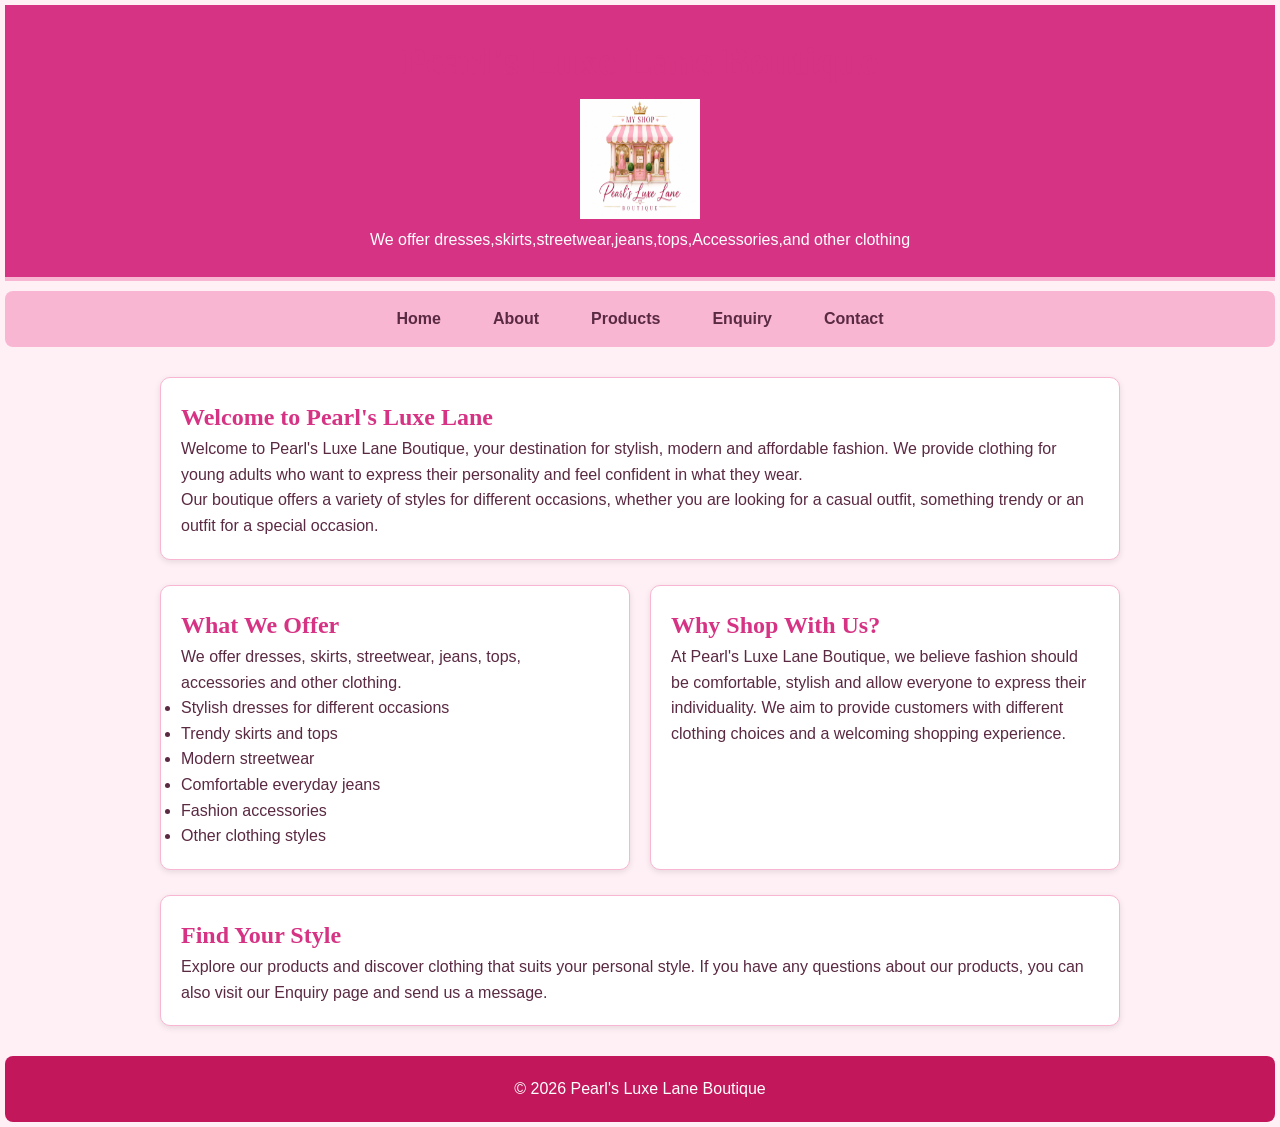
==== index.html @ 54d0f915 "Final website updates" ====
<!DOCTYPE html>
<html lang="en">
<head>
    <meta charset="UTF-8">
    <meta name="viewport" content="width=device-width, initial-scale=1.0">
    <title>Pearl's Luxe Lane Boutique</title>
    <link rel="stylesheet"href="css/style.css">
</head>
<body>

    <!-- Store name  -->
    <header>
        <h1>Pearl's Luxe Lane Boutique</h1>
      
        <img src="images/logo.jpg"
        alt="Pearl's Luxe Lane Boutique store logo"
        class="shop-logo">

        <p> We offer dresses,skirts,streetwear,jeans,tops,Accessories,and other clothing
        </p>

    </header>

    <!-- Page links -->
    <nav>
      
    <ul>
        <li><a href="index.html">Home</a></li>
        <li><a href="about.html">About</a></li>
        <li><a href="products.html">Products</a></li>
        <li><a href="enquiry.html">Enquiry</a></li>
        <li><a href="contact.html">Contact</a></li>
    </ul>
</nav>
        
    </nav>

    <!-- Welcome message -->
          

    <!-- Copyright --><main>

    <section>
        <h2>Welcome to Pearl's Luxe Lane</h2>

        <p>
            Welcome to Pearl's Luxe Lane Boutique, your destination for
            stylish, modern and affordable fashion. We provide clothing
            for young adults who want to express their personality and
            feel confident in what they wear.
        </p>

        <p>
            Our boutique offers a variety of styles for different
            occasions, whether you are looking for a casual outfit,
            something trendy or an outfit for a special occasion.
        </p>
    </section>

    <div 
     class="services-grid-wrapper">
    <section class="services-card">
        <h2>What We Offer</h2>

        <p>
            We offer dresses, skirts, streetwear, jeans, tops,
            accessories and other clothing.
        </p>

        <ul>
            <li>Stylish dresses for different occasions</li>
            <li>Trendy skirts and tops</li>
            <li>Modern streetwear</li>
            <li>Comfortable everyday jeans</li>
            <li>Fashion accessories</li>
            <li>Other clothing styles</li>
        </ul>
        
    </section>
    
    <section class="services-card">
        <h2>Why Shop With Us?</h2>
        

        <p>
            At Pearl's Luxe Lane Boutique, we believe fashion should be
            comfortable, stylish and allow everyone to express their
            individuality. We aim to provide customers with different
            clothing choices and a welcoming shopping experience.
        
        </p>
    </section>
    </div>
    <section>
        <h2>Find Your Style</h2>

        <p>
            Explore our products and discover clothing that suits your
            personal style. If you have any questions about our products,
            you can also visit our Enquiry page and send us a message.
        </p>
    </section>

</main>
    <footer>
        <p>© 2026 Pearl's Luxe Lane Boutique</p>
    </footer>




    
</body>
</html>
---- css/style.css ----
/* Pearl's Luxe Lane Boutique - External CSS */

/*CSS Reset*/
* {
    margin: 0;
    padding: 0;
    box-sizing: border-box;
}

/* Basic page style */
body {
    font-family: Arial, sans-serif;
    color: #5a2942;
    background-color: #fff0f5;
    padding: 5px;
    font-size: 1rem;
    line-height: 1.6;
}

/* Headings */
h1,
h2,
h3 {
    font-family: Georgia, serif;
    color: #d63384;
}

/* Header */
header {
    background-color: #d63384;
    color: white;
    text-align: center;
    padding: 25px;
    border-bottom: 4px solid #f8b6d2;
}

header img {
    width: 120px;
    height: 120px;
    border-radius: 0;
}

header h1 {
    margin-bottom: 5px;
    font-size: 2.5rem;
}

/* Navigation */
nav {
    background-color: #f8b6d2;
    padding: 15px;
    text-align: center;
    margin-top: 10px;
    border-radius: 8px;
}

nav ul {
    display: flex;
    justify-content: center;
    align-items: center;
    gap: 20px;
    list-style: none;
    padding: 0;
    margin: 0;
}

nav a {
    color: #5a2942;
    text-decoration: none;
    font-weight: bold;
    padding: 0.5em 1em;
    border-radius: 5px;
    transition: 0.3s;
}

nav a:hover {
    background-color: #d63384;
    color: white;
}

nav a:focus {
    outline: 3px solid #c2185b;
    outline-offset: 3px;
}

/* Main content */
main {
    max-width: 1000px;
    margin: 30px auto;
    padding: 0 20px;
}

/* Sections */
section {
    margin-bottom: 25px;
    padding: 20px;
    background-color: white;
    border: 1px solid #f8b6d2;
    border-radius: 10px;
    box-shadow: 0 2px 6px rgba(0, 0, 0, 0.10);
}

/* Images */
img {
    max-width: 100%;
    height: auto;
}

/* Links */
a {
    color: #c2185b;
}

/* Forms */
form {
    background-color: white;
    padding: 25px;
    border: 2px solid #f8b6d2;
    border-radius: 10px;
    box-shadow: 0 3px 8px rgba(0, 0, 0, 0.10);
}

input,
textarea,
select {
    padding: 10px;
    margin-top: 5px;
    border: 1px solid #d63384;
    border-radius: 5px;
    font-size: 1rem;
}

textarea {
    resize: vertical;
}

label {
    font-weight: bold;
}

/* Button */
button {
    background-color: #d63384;
    color: white;
    padding: 12px 25px;
    border: none;
    border-radius: 5px;
    font-size: 1rem;
    cursor: pointer;
    transition: 0.3s;
}

button:hover {
    background-color: #c2185b;
}

button:active {
    transform: scale(0.95);
}

/* Footer */
footer {
    background-color: #c2185b;
    color: white;
    text-align: center;
    padding: 20px;
    border-radius: 8px;
}

/* Tablet */
@media (max-width: 768px) {
    nav ul {
        flex-direction: column;
        gap: 10px;
    }

    .products{
        grid-template-columns: repeat(2, 1fr);
    }

    header h1 {
        font-size: 2rem;
    }

    main {
        padding: 0 10px;
    }
}
/* Products */
.products {
    display: grid;
    grid-template-columns: repeat(3, 1fr);
    gap: 20px;
}

.products article {
    background-color: #fff0f5;
    padding: 15px;
    border: 1px solid #f8b6d2;
    border-radius: 8px;
    text-align: center;
}

.products img {
    width: 100%;
    max-width: 300px;
    height: auto;
    border-radius: 8px;
}

/* Mobile */
@media (max-width: 480px) {
    .products {
        grid-template-columns: 1fr;
    }

    header h1 {
        font-size: 1.7rem;
    }

    header {
        padding: 15px;
    }

    header img {
        width: 90px;
    }

    form {
        padding: 15px;
    }

    footer {
        font-size: 0.9rem;
        padding: 15px;
    }
}
/* Services layout */
.services {
    display: grid;
    grid-template-columns: repeat(3, 1fr);
    gap: 20px;
    margin-top: 30px;
}

.service {
    padding: 20px;
    text-align: center;
    border-radius: 10px;
    background-color: #f8b6d2;
}

/* Responsive services */
@media (max-width: 768px) {
    .services {
        grid-template-columns: repeat(2, 1fr);
    }
}

@media (max-width: 480px) {
    .services {
        grid-template-columns: 1fr;
    }
}
.services-grid-wrapper {
    display: grid;
    grid-template-columns: 1fr 1fr;
    gap: 20px;
}

.services-card {
    padding: 20px;
}
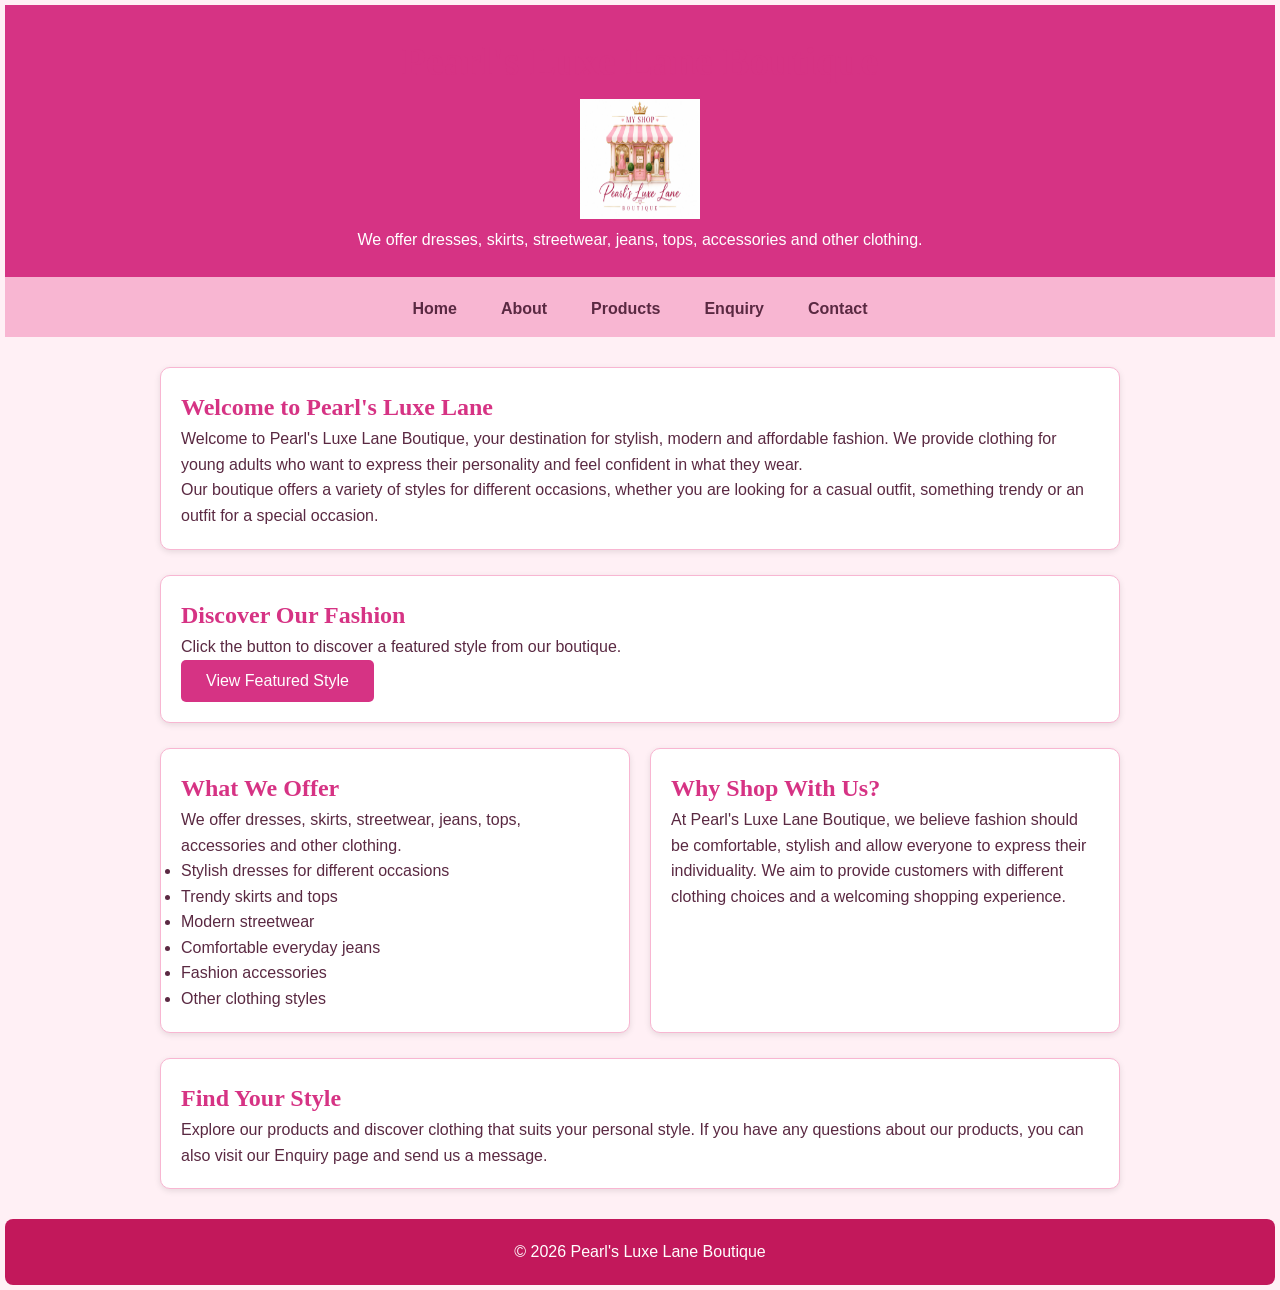
==== commit c44a59ee: "Fix GitHub Pages website folder structure" ====
--- a/index.html
+++ b/index.html
@@ -1,114 +1,136 @@
+
 <!DOCTYPE html>
 <html lang="en">
 <head>
     <meta charset="UTF-8">
     <meta name="viewport" content="width=device-width, initial-scale=1.0">
+
     <title>Pearl's Luxe Lane Boutique</title>
-    <link rel="stylesheet"href="css/style.css">
+    <meta name="description" content="Discover stylish and modern dresses, skirts, streetwear, jeans, tops and accessories at Pearl's Luxe Lane Boutique.">
+
+    <link rel="stylesheet" href="css/style.css">
 </head>
+
 <body>
 
-    <!-- Store name  -->
+    <!-- Store name -->
     <header>
         <h1>Pearl's Luxe Lane Boutique</h1>
-      
+
         <img src="images/logo.jpg"
-        alt="Pearl's Luxe Lane Boutique store logo"
-        class="shop-logo">
-
-        <p> We offer dresses,skirts,streetwear,jeans,tops,Accessories,and other clothing
-        </p>
-
-    </header>
-
-    <!-- Page links -->
-    <nav>
-      
-    <ul>
-        <li><a href="index.html">Home</a></li>
-        <li><a href="about.html">About</a></li>
-        <li><a href="products.html">Products</a></li>
-        <li><a href="enquiry.html">Enquiry</a></li>
-        <li><a href="contact.html">Contact</a></li>
-    </ul>
-</nav>
-        
-    </nav>
-
-    <!-- Welcome message -->
-          
-
-    <!-- Copyright --><main>
-
-    <section>
-        <h2>Welcome to Pearl's Luxe Lane</h2>
-
-        <p>
-            Welcome to Pearl's Luxe Lane Boutique, your destination for
-            stylish, modern and affordable fashion. We provide clothing
-            for young adults who want to express their personality and
-            feel confident in what they wear.
-        </p>
-
-        <p>
-            Our boutique offers a variety of styles for different
-            occasions, whether you are looking for a casual outfit,
-            something trendy or an outfit for a special occasion.
-        </p>
-    </section>
-
-    <div 
-     class="services-grid-wrapper">
-    <section class="services-card">
-        <h2>What We Offer</h2>
+             alt="Pearl's Luxe Lane Boutique store logo"
+             class="shop-logo">
 
         <p>
             We offer dresses, skirts, streetwear, jeans, tops,
             accessories and other clothing.
         </p>
+    </header>
 
+    <!-- Page links -->
+    <nav>
         <ul>
-            <li>Stylish dresses for different occasions</li>
-            <li>Trendy skirts and tops</li>
-            <li>Modern streetwear</li>
-            <li>Comfortable everyday jeans</li>
-            <li>Fashion accessories</li>
-            <li>Other clothing styles</li>
+            <li><a href="index.html">Home</a></li>
+            <li><a href="about.html">About</a></li>
+            <li><a href="products.html">Products</a></li>
+            <li><a href="enquiry.html">Enquiry</a></li>
+            <li><a href="contact.html">Contact</a></li>
         </ul>
-        
-    </section>
-    
-    <section class="services-card">
-        <h2>Why Shop With Us?</h2>
-        
+    </nav>
 
-        <p>
-            At Pearl's Luxe Lane Boutique, we believe fashion should be
-            comfortable, stylish and allow everyone to express their
-            individuality. We aim to provide customers with different
-            clothing choices and a welcoming shopping experience.
-        
-        </p>
-    </section>
-    </div>
-    <section>
-        <h2>Find Your Style</h2>
+    <main>
 
-        <p>
-            Explore our products and discover clothing that suits your
-            personal style. If you have any questions about our products,
-            you can also visit our Enquiry page and send us a message.
-        </p>
-    </section>
+        <!-- Welcome message -->
+        <section>
+            <h2>Welcome to Pearl's Luxe Lane</h2>
 
-</main>
+            <p>
+                Welcome to Pearl's Luxe Lane Boutique, your destination for
+                stylish, modern and affordable fashion. We provide clothing
+                for young adults who want to express their personality and
+                feel confident in what they wear.
+            </p>
+
+            <p>
+                Our boutique offers a variety of styles for different
+                occasions, whether you are looking for a casual outfit,
+                something trendy or an outfit for a special occasion.
+            </p>
+        </section>
+
+        <!-- Boutique special feature -->
+        <section>
+            <h2>Discover Our Fashion</h2>
+
+            <p id="special-message">
+                Click the button to discover a featured style from our boutique.
+            </p>
+
+            <p>
+                <img id="special-image"
+                     src="images/dress.jpg"
+                     alt="Featured dress from Pearl's Luxe Lane Boutique"
+                     width="300"
+                     hidden>
+            </p>
+
+            <button id="special-button" type="button">
+                View Featured Style
+            </button>
+        </section>
+
+        <div class="services-grid-wrapper">
+
+            <section class="services-card">
+                <h2>What We Offer</h2>
+
+                <p>
+                    We offer dresses, skirts, streetwear, jeans, tops,
+                    accessories and other clothing.
+                </p>
+
+                <ul>
+                    <li>Stylish dresses for different occasions</li>
+                    <li>Trendy skirts and tops</li>
+                    <li>Modern streetwear</li>
+                    <li>Comfortable everyday jeans</li>
+                    <li>Fashion accessories</li>
+                    <li>Other clothing styles</li>
+                </ul>
+            </section>
+
+            <section class="services-card">
+                <h2>Why Shop With Us?</h2>
+
+                <p>
+                    At Pearl's Luxe Lane Boutique, we believe fashion should be
+                    comfortable, stylish and allow everyone to express their
+                    individuality. We aim to provide customers with different
+                    clothing choices and a welcoming shopping experience.
+                </p>
+            </section>
+
+        </div>
+
+        <section>
+            <h2>Find Your Style</h2>
+
+            <p>
+                Explore our products and discover clothing that suits your
+                personal style. If you have any questions about our products,
+                you can also visit our Enquiry page and send us a message.
+            </p>
+        </section>
+
+    </main>
+
     <footer>
         <p>© 2026 Pearl's Luxe Lane Boutique</p>
     </footer>
 
+    <!-- Load the JavaScript file -->
+    <script src="js/script.js"></script>
 
+</body>
+</html>
 
-
-    
-</body>
-</html>
--- a/css/style.css
+++ b/css/style.css
@@ -49,9 +49,6 @@
 nav {
     background-color: #f8b6d2;
     padding: 15px;
-    text-align: center;
-    margin-top: 10px;
-    border-radius: 8px;
 }
 
 nav ul {
@@ -64,19 +61,24 @@
     margin: 0;
 }
 
+nav li {
+    margin: 0;
+}
+
 nav a {
     color: #5a2942;
     text-decoration: none;
     font-weight: bold;
-    padding: 0.5em 1em;
+    padding: 8px 12px;
     border-radius: 5px;
-    transition: 0.3s;
 }
 
 nav a:hover {
     background-color: #d63384;
     color: white;
 }
+
+
 
 nav a:focus {
     outline: 3px solid #c2185b;
@@ -271,3 +273,120 @@
 .services-card {
     padding: 20px;
 }
+
+nav ul {
+    display: flex;
+    flex-direction: row;
+    justify-content: center;
+    align-items: center;
+    gap: 20px;
+    list-style: none;
+    margin: 0;
+    padding: 0;
+}
+
+nav li {
+    display: inline-block;
+}
+
+
+/* PRODUCT IMAGE LIGHTBOX */
+
+#product-lightbox {
+    display: none;
+    position: fixed;
+    z-index: 1000;
+    top: 0;
+    left: 0;
+    width: 100%;
+    height: 100%;
+    background-color: rgba(0, 0, 0, 0.8);
+    justify-content: center;
+    align-items: center;
+    padding: 20px;
+    box-sizing: border-box;
+}
+
+.lightbox-content {
+    background-color: white;
+    padding: 20px;
+    border-radius: 12px;
+    text-align: center;
+    max-width: 600px;
+    width: 100%;
+}
+
+#lightbox-image {
+    max-width: 100%;
+    max-height: 70vh;
+    object-fit: contain;
+}
+
+#close-lightbox {
+    display: block;
+    margin: 0 0 15px auto;
+    padding: 8px 14px;
+    background-color: #5a2942;
+    color: white;
+    border: none;
+    border-radius: 6px;
+    cursor: pointer;
+}
+
+#lightbox-caption {
+    color: #5a2942;
+    margin-top: 10px;
+}
+
+/* CONTACT FORM AND INPUT STYLING */
+
+form label {
+    display: block;
+    margin-top: 12px;
+    margin-bottom: 5px;
+}
+
+form input,
+form textarea,
+form select {
+    display: block;
+    width: 100%;
+    margin-bottom: 15px;
+}
+
+/* PRODUCT DETAILS */
+
+.product-details {
+    margin-top: 10px;
+    padding: 12px;
+    background-color: #fff0f5;
+    border-radius: 8px;
+}
+
+/* BUTTON SPACING */
+
+form button {
+    margin-top: 10px;
+}
+
+/* LIGHTBOX MOBILE SUPPORT */
+
+@media (max-width: 480px) {
+    .lightbox-content {
+        padding: 12px;
+    }
+
+    #close-lightbox {
+        padding: 8px 12px;
+    }
+
+    #lightbox-image {
+        max-height: 60vh;
+    }
+
+    iframe {
+        max-width: 100%;
+        height: 300px;
+    }
+}
+
